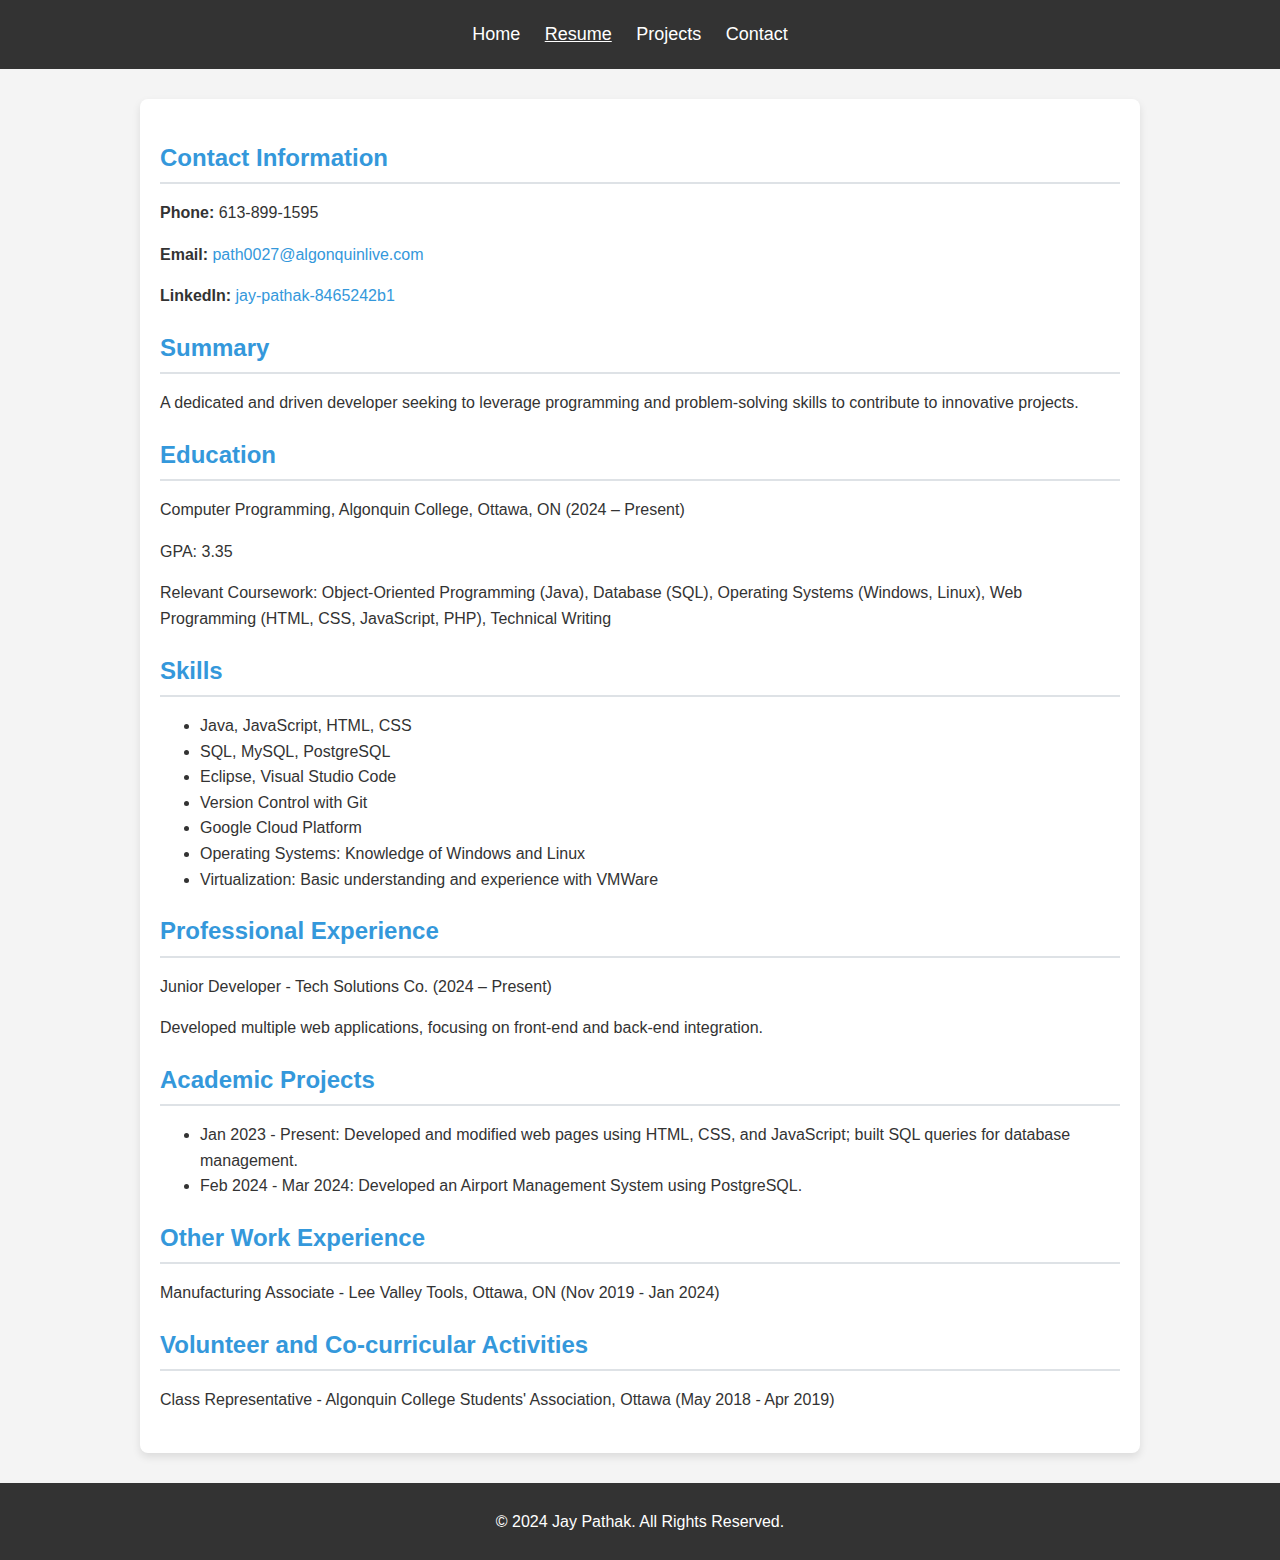
==== resume.html @ be9a31fe "Initial portfolio upload" ====
<!--
  File name: resume.html
  Author: Jay Pathak
  Course: CST8285_322
  Due Date: 7 July 2024
  Professor: Alem Legesse
  Purpose: This file serves as the resume page for the personal portfolio website, detailing the user's contact information, career summary, work experience, skills, and education.
-->
<!DOCTYPE html>
<html lang="en">
<head>
    <meta charset="UTF-8">
    <meta name="viewport" content="width=device-width, initial-scale=1.0">
    <title>Resume - Jay Pathak</title>
    <!-- Link to external CSS file for styling -->
    <link rel="stylesheet" href="css/styles.css">
</head>
<body>
    <!-- Header section with navigation -->
    <header>
        <nav>
            <ul>
                <!-- Navigation links to different pages -->
                <li><a href="index.html">Home</a></li>
                <li><a href="resume.html" class="active">Resume</a></li>
                <li><a href="projects.html">Projects</a></li>
                <li><a href="contact.html">Contact</a></li>
            </ul>
        </nav>
    </header>
    <!-- Main content section -->
    <main>
        <!-- Personal contact information -->
        <section id="personal-info">
            <h2>Contact Information</h2>
            <p><strong>Phone:</strong> 613-899-1595</p>
            <p><strong>Email:</strong> <a href="mailto:path0027@algonquinlive.com">path0027@algonquinlive.com</a></p>
            <p><strong>LinkedIn:</strong> <a href="https://www.linkedin.com/in/jay-pathak-8465242b1" target="_blank">jay-pathak-8465242b1</a></p>
        </section>
        <!-- Summary or objective -->
        <section id="summary">
            <h2>Summary</h2>
            <p>A dedicated and driven developer seeking to leverage programming and problem-solving skills to contribute to innovative projects.</p>
        </section>
        <!-- Educational background -->
        <section id="education">
            <h2>Education</h2>
            <p>Computer Programming, Algonquin College, Ottawa, ON (2024 – Present)</p>
            <p>GPA: 3.35</p>
            <p>Relevant Coursework: Object-Oriented Programming (Java), Database (SQL), Operating Systems (Windows, Linux), Web Programming (HTML, CSS, JavaScript, PHP), Technical Writing</p>
        </section>
        <!-- Skills -->
        <section id="skills">
            <h2>Skills</h2>
            <ul>
                <li>Java, JavaScript, HTML, CSS</li>
                <li>SQL, MySQL, PostgreSQL</li>
                <li>Eclipse, Visual Studio Code</li>
                <li>Version Control with Git</li>
                <li>Google Cloud Platform</li>
                <li>Operating Systems: Knowledge of Windows and Linux</li>
                <li>Virtualization: Basic understanding and experience with VMWare</li>
            </ul>
        </section>
        <!-- Professional experience -->
        <section id="experience">
            <h2>Professional Experience</h2>
            <p>Junior Developer - Tech Solutions Co. (2024 – Present)</p>
            <p>Developed multiple web applications, focusing on front-end and back-end integration.</p>
        </section>
        <!-- Academic projects -->
        <section id="projects">
            <h2>Academic Projects</h2>
            <ul>
                <li>Jan 2023 - Present: Developed and modified web pages using HTML, CSS, and JavaScript; built SQL queries for database management.</li>
                <li>Feb 2024 - Mar 2024: Developed an Airport Management System using PostgreSQL.</li>
            </ul>
        </section>
        <!-- Other work experience -->
        <section id="other-experience">
            <h2>Other Work Experience</h2>
            <p>Manufacturing Associate - Lee Valley Tools, Ottawa, ON (Nov 2019 - Jan 2024)</p>
        </section>
        <!-- Volunteer and co-curricular activities -->
        <section id="volunteer">
            <h2>Volunteer and Co-curricular Activities</h2>
            <p>Class Representative - Algonquin College Students' Association, Ottawa (May 2018 - Apr 2019)</p>
        </section>
    </main>
    <!-- Footer section -->
    <footer>
        <p>© 2024 Jay Pathak. All Rights Reserved.</p>
    </footer>
    <!-- Link to external JavaScript file for functionality -->
    <script src="js/script.js"></script>
</body>
</html>
---- css/styles.css ----
/*
  File name: styles.css
  Author: Jay Pathak
  Course: CST8285_322
  Due Date: 7 July 2024
  Professor: Alem Legesse
  Purpose: This file contains the CSS styles for the personal portfolio website, ensuring a consistent and professional appearance across all pages.
*/

/* Reset and General Body Styles */
body, html {
    margin: 0;
    padding: 0;
    font-family: 'Arial', sans-serif;
    background-color: #f4f4f4;
    color: #333;
    line-height: 1.6;
}

/* Header Styles */
header {
    background-color: #333;
    color: white;
    padding: 20px 0;
    text-align: center;
}

header nav ul {
    list-style-type: none;
    padding: 0;
    margin: 0;
}

header nav ul li {
    display: inline;
    margin-right: 20px;
}

header nav ul li a {
    color: white;
    text-decoration: none;
    font-size: 18px;
}

header nav ul li a.active, header nav ul li a:hover {
    text-decoration: underline;
    transition: color 0.3s ease-in-out;
}

/* Main Content Styles */
main {
    width: 80%;
    max-width: 960px;
    margin: 30px auto;
    padding: 20px;
    background: #fff;
    border-radius: 8px;
    box-shadow: 0 4px 8px rgba(0,0,0,0.1);
}

main section {
    margin-bottom: 20px;
}

main h2 {
    color: #3498db;
    border-bottom: 2px solid #dee2e6;
    padding-bottom: 5px;
    margin-bottom: 10px;
}

main p, main li {
    font-size: 16px;
    color: #333;
}

main a {
    color: #3498db;
    text-decoration: none;
}

main a:hover {
    text-decoration: underline;
}

/* Profile Image Styling */
.profile-img {
    width: 150px;
    height: 150px;
    border-radius: 50%;
    margin: 20px auto;
    display: block;
    transition: transform 0.3s ease;
}

.profile-img:hover {
    transform: scale(1.1);
}

/* Project Image Styling */
.project img {
    width: 100%;
    height: auto;
    transition: transform 0.3s ease, opacity 0.3s ease;
}

.project img:hover {
    transform: scale(1.05);
    opacity: 0.9;
}

/* Button Styling */
button, .btn {
    background-color: #3498db;
    color: white;
    padding: 10px 20px;
    border: none;
    border-radius: 5px;
    cursor: pointer;
    transition: background-color 0.3s ease;
}

button:hover, .btn:hover {
    background-color: #ff6f61;
}

/* Footer Styles */
footer {
    background-color: #333;
    color: white;
    text-align: center;
    padding: 10px 0;
    width: 100%;
    clear: both; /* Clearing any floating elements */
    position: relative; /* Changed from fixed to relative for better content flow */
    margin-top: 20px; /* Ensures space between content and footer */
}

/* Responsive Design Adjustments */
@media (max-width: 768px) {
    header nav ul li {
        display: block;
        text-align: center;
        margin: 10px 0;
    }

    main {
        width: 95%;
        padding: 15px;
    }

    header nav ul li a {
        font-size: 16px;
    }
}

@media (max-width: 480px) {
    main h2 {
        font-size: 20px;
    }

    main p, main li {
        font-size: 14px;
    }
}

/* Smooth scrolling */
html {
    scroll-behavior: smooth;
}

/* Form validation message */
input:invalid, textarea:invalid {
    border-color: red;
}
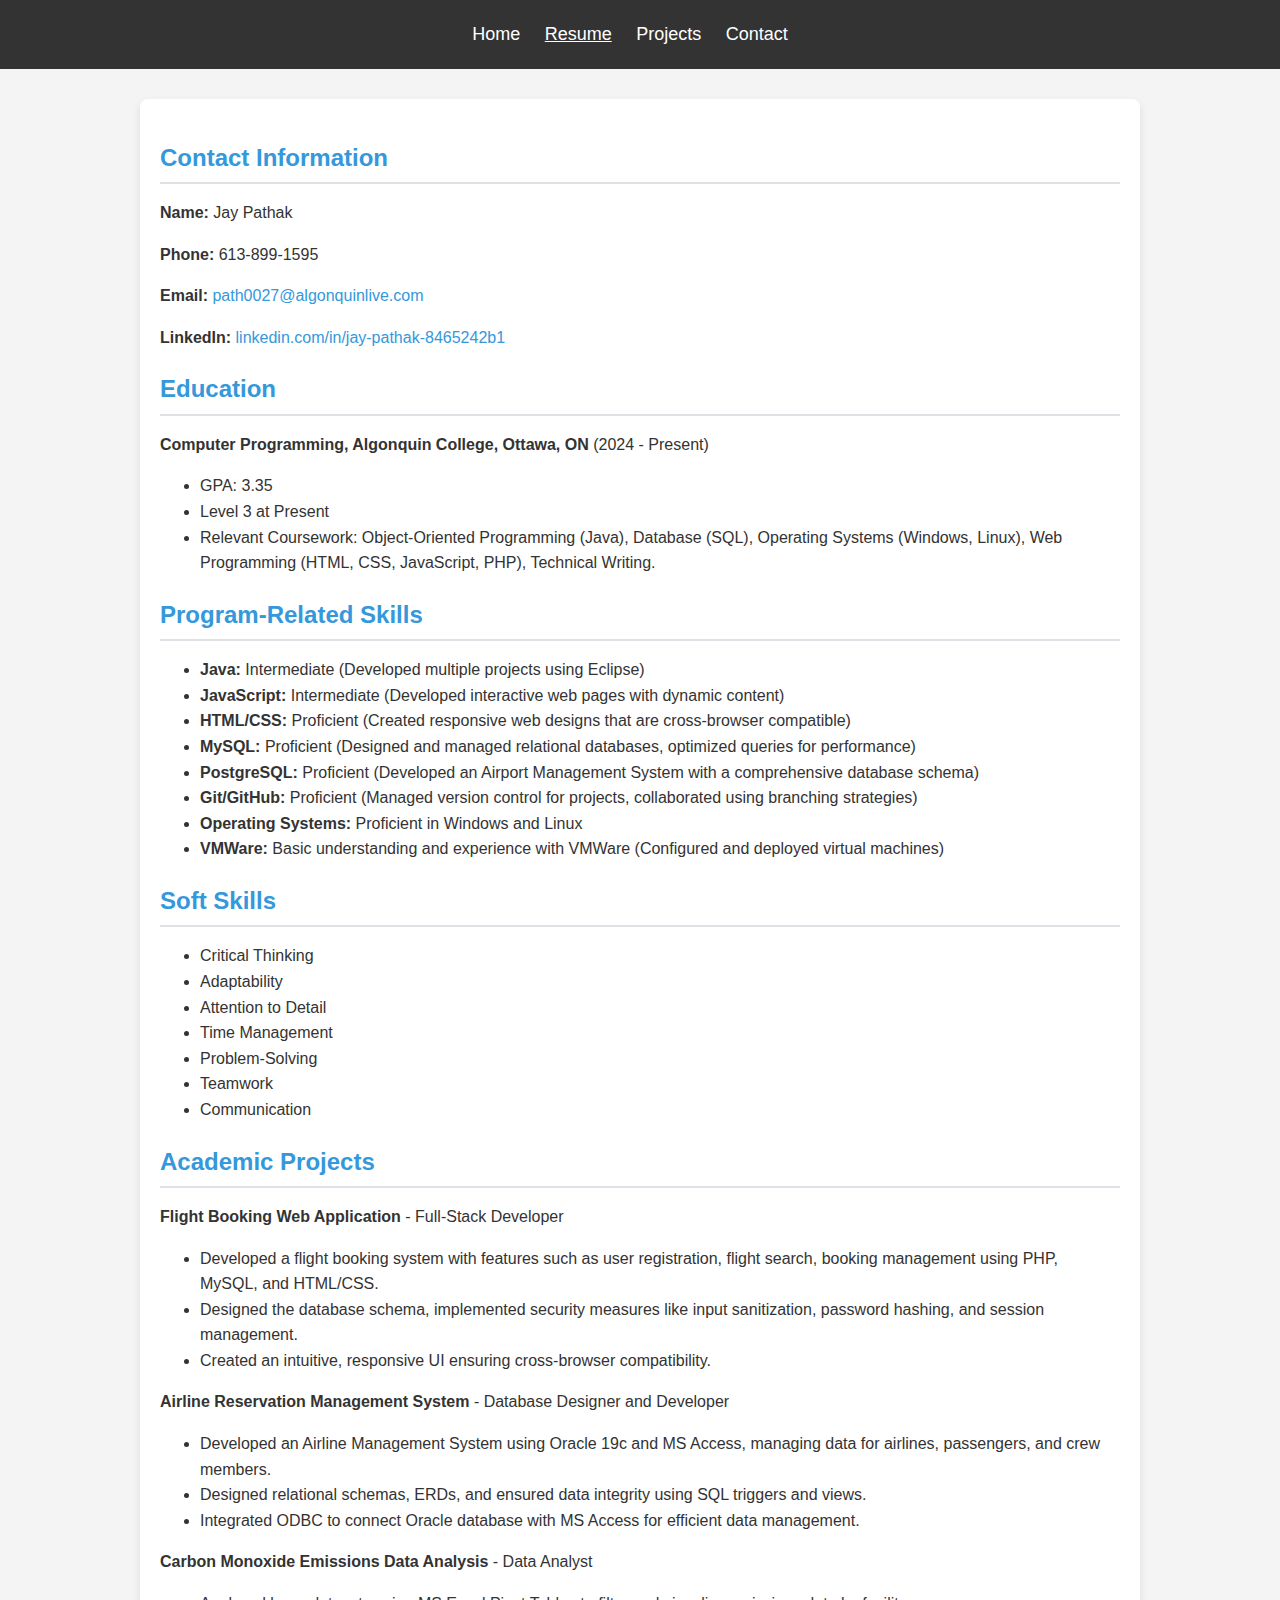
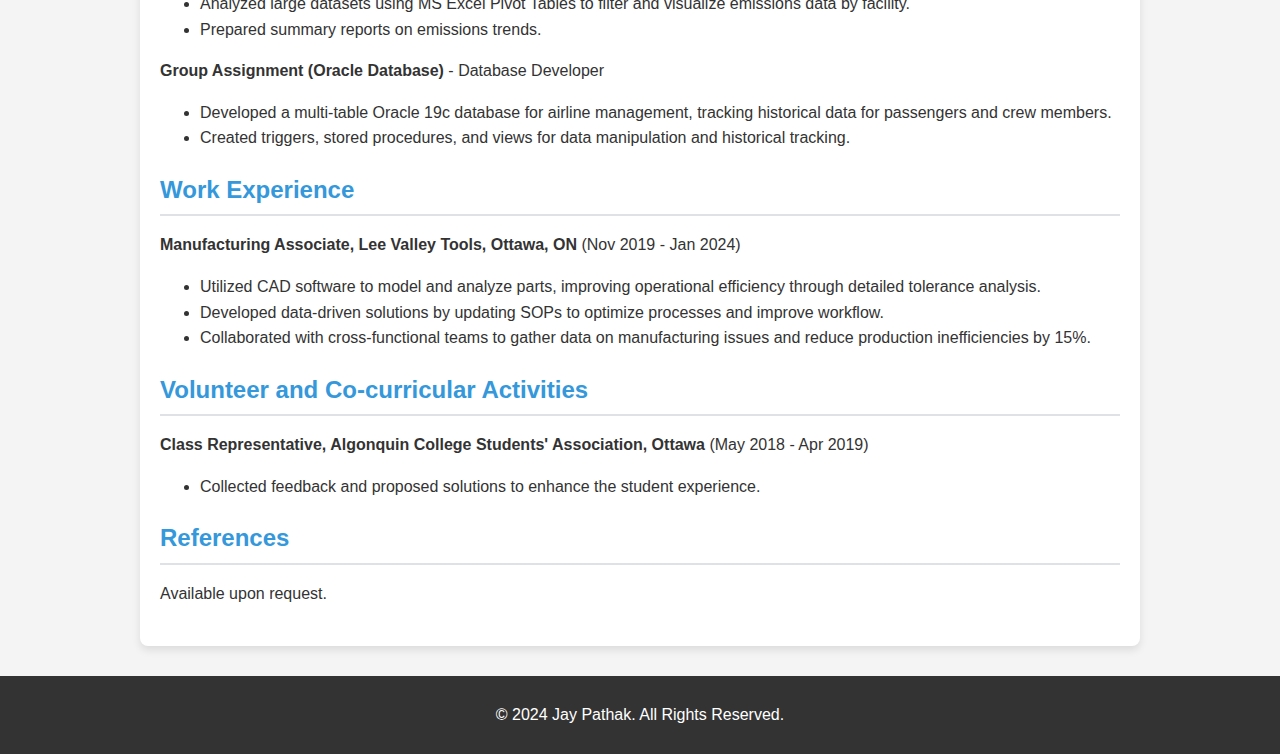
==== commit 4ef37e12: "Update resume.html" ====
--- a/resume.html
+++ b/resume.html
@@ -1,18 +1,9 @@
-<!--
-  File name: resume.html
-  Author: Jay Pathak
-  Course: CST8285_322
-  Due Date: 7 July 2024
-  Professor: Alem Legesse
-  Purpose: This file serves as the resume page for the personal portfolio website, detailing the user's contact information, career summary, work experience, skills, and education.
--->
 <!DOCTYPE html>
 <html lang="en">
 <head>
     <meta charset="UTF-8">
     <meta name="viewport" content="width=device-width, initial-scale=1.0">
     <title>Resume - Jay Pathak</title>
-    <!-- Link to external CSS file for styling -->
     <link rel="stylesheet" href="css/styles.css">
 </head>
 <body>
@@ -20,7 +11,6 @@
     <header>
         <nav>
             <ul>
-                <!-- Navigation links to different pages -->
                 <li><a href="index.html">Home</a></li>
                 <li><a href="resume.html" class="active">Resume</a></li>
                 <li><a href="projects.html">Projects</a></li>
@@ -28,70 +18,118 @@
             </ul>
         </nav>
     </header>
+
     <!-- Main content section -->
     <main>
-        <!-- Personal contact information -->
-        <section id="personal-info">
+        <!-- Contact Information -->
+        <section id="contact-info">
             <h2>Contact Information</h2>
+            <p><strong>Name:</strong> Jay Pathak</p>
             <p><strong>Phone:</strong> 613-899-1595</p>
             <p><strong>Email:</strong> <a href="mailto:path0027@algonquinlive.com">path0027@algonquinlive.com</a></p>
-            <p><strong>LinkedIn:</strong> <a href="https://www.linkedin.com/in/jay-pathak-8465242b1" target="_blank">jay-pathak-8465242b1</a></p>
+            <p><strong>LinkedIn:</strong> <a href="https://www.linkedin.com/in/jay-pathak-8465242b1" target="_blank">linkedin.com/in/jay-pathak-8465242b1</a></p>
         </section>
-        <!-- Summary or objective -->
-        <section id="summary">
-            <h2>Summary</h2>
-            <p>A dedicated and driven developer seeking to leverage programming and problem-solving skills to contribute to innovative projects.</p>
-        </section>
-        <!-- Educational background -->
+
+        <!-- Education -->
         <section id="education">
             <h2>Education</h2>
-            <p>Computer Programming, Algonquin College, Ottawa, ON (2024 – Present)</p>
-            <p>GPA: 3.35</p>
-            <p>Relevant Coursework: Object-Oriented Programming (Java), Database (SQL), Operating Systems (Windows, Linux), Web Programming (HTML, CSS, JavaScript, PHP), Technical Writing</p>
-        </section>
-        <!-- Skills -->
-        <section id="skills">
-            <h2>Skills</h2>
+            <p><strong>Computer Programming, Algonquin College, Ottawa, ON</strong> (2024 - Present)</p>
             <ul>
-                <li>Java, JavaScript, HTML, CSS</li>
-                <li>SQL, MySQL, PostgreSQL</li>
-                <li>Eclipse, Visual Studio Code</li>
-                <li>Version Control with Git</li>
-                <li>Google Cloud Platform</li>
-                <li>Operating Systems: Knowledge of Windows and Linux</li>
-                <li>Virtualization: Basic understanding and experience with VMWare</li>
+                <li>GPA: 3.35</li>
+                <li>Level 3 at Present</li>
+                <li>Relevant Coursework: Object-Oriented Programming (Java), Database (SQL), Operating Systems (Windows, Linux), Web Programming (HTML, CSS, JavaScript, PHP), Technical Writing.</li>
             </ul>
         </section>
-        <!-- Professional experience -->
-        <section id="experience">
-            <h2>Professional Experience</h2>
-            <p>Junior Developer - Tech Solutions Co. (2024 – Present)</p>
-            <p>Developed multiple web applications, focusing on front-end and back-end integration.</p>
+
+        <!-- Program-Related Skills -->
+        <section id="skills">
+            <h2>Program-Related Skills</h2>
+            <ul>
+                <li><strong>Java:</strong> Intermediate (Developed multiple projects using Eclipse)</li>
+                <li><strong>JavaScript:</strong> Intermediate (Developed interactive web pages with dynamic content)</li>
+                <li><strong>HTML/CSS:</strong> Proficient (Created responsive web designs that are cross-browser compatible)</li>
+                <li><strong>MySQL:</strong> Proficient (Designed and managed relational databases, optimized queries for performance)</li>
+                <li><strong>PostgreSQL:</strong> Proficient (Developed an Airport Management System with a comprehensive database schema)</li>
+                <li><strong>Git/GitHub:</strong> Proficient (Managed version control for projects, collaborated using branching strategies)</li>
+                <li><strong>Operating Systems:</strong> Proficient in Windows and Linux</li>
+                <li><strong>VMWare:</strong> Basic understanding and experience with VMWare (Configured and deployed virtual machines)</li>
+            </ul>
         </section>
-        <!-- Academic projects -->
+
+        <!-- Soft Skills -->
+        <section id="soft-skills">
+            <h2>Soft Skills</h2>
+            <ul>
+                <li>Critical Thinking</li>
+                <li>Adaptability</li>
+                <li>Attention to Detail</li>
+                <li>Time Management</li>
+                <li>Problem-Solving</li>
+                <li>Teamwork</li>
+                <li>Communication</li>
+            </ul>
+        </section>
+
+        <!-- Academic Projects -->
         <section id="projects">
             <h2>Academic Projects</h2>
+            <p><strong>Flight Booking Web Application</strong> - Full-Stack Developer</p>
             <ul>
-                <li>Jan 2023 - Present: Developed and modified web pages using HTML, CSS, and JavaScript; built SQL queries for database management.</li>
-                <li>Feb 2024 - Mar 2024: Developed an Airport Management System using PostgreSQL.</li>
+                <li>Developed a flight booking system with features such as user registration, flight search, booking management using PHP, MySQL, and HTML/CSS.</li>
+                <li>Designed the database schema, implemented security measures like input sanitization, password hashing, and session management.</li>
+                <li>Created an intuitive, responsive UI ensuring cross-browser compatibility.</li>
+            </ul>
+
+            <p><strong>Airline Reservation Management System</strong> - Database Designer and Developer</p>
+            <ul>
+                <li>Developed an Airline Management System using Oracle 19c and MS Access, managing data for airlines, passengers, and crew members.</li>
+                <li>Designed relational schemas, ERDs, and ensured data integrity using SQL triggers and views.</li>
+                <li>Integrated ODBC to connect Oracle database with MS Access for efficient data management.</li>
+            </ul>
+
+            <p><strong>Carbon Monoxide Emissions Data Analysis</strong> - Data Analyst</p>
+            <ul>
+                <li>Analyzed large datasets using MS Excel Pivot Tables to filter and visualize emissions data by facility.</li>
+                <li>Prepared summary reports on emissions trends.</li>
+            </ul>
+
+            <p><strong>Group Assignment (Oracle Database)</strong> - Database Developer</p>
+            <ul>
+                <li>Developed a multi-table Oracle 19c database for airline management, tracking historical data for passengers and crew members.</li>
+                <li>Created triggers, stored procedures, and views for data manipulation and historical tracking.</li>
             </ul>
         </section>
-        <!-- Other work experience -->
-        <section id="other-experience">
-            <h2>Other Work Experience</h2>
-            <p>Manufacturing Associate - Lee Valley Tools, Ottawa, ON (Nov 2019 - Jan 2024)</p>
+
+        <!-- Work Experience -->
+        <section id="work-experience">
+            <h2>Work Experience</h2>
+            <p><strong>Manufacturing Associate, Lee Valley Tools, Ottawa, ON</strong> (Nov 2019 - Jan 2024)</p>
+            <ul>
+                <li>Utilized CAD software to model and analyze parts, improving operational efficiency through detailed tolerance analysis.</li>
+                <li>Developed data-driven solutions by updating SOPs to optimize processes and improve workflow.</li>
+                <li>Collaborated with cross-functional teams to gather data on manufacturing issues and reduce production inefficiencies by 15%.</li>
+            </ul>
         </section>
-        <!-- Volunteer and co-curricular activities -->
+
+        <!-- Volunteer and Co-curricular Activities -->
         <section id="volunteer">
             <h2>Volunteer and Co-curricular Activities</h2>
-            <p>Class Representative - Algonquin College Students' Association, Ottawa (May 2018 - Apr 2019)</p>
+            <p><strong>Class Representative, Algonquin College Students' Association, Ottawa</strong> (May 2018 - Apr 2019)</p>
+            <ul>
+                <li>Collected feedback and proposed solutions to enhance the student experience.</li>
+            </ul>
+        </section>
+
+        <!-- References -->
+        <section id="references">
+            <h2>References</h2>
+            <p>Available upon request.</p>
         </section>
     </main>
+
     <!-- Footer section -->
     <footer>
         <p>© 2024 Jay Pathak. All Rights Reserved.</p>
     </footer>
-    <!-- Link to external JavaScript file for functionality -->
-    <script src="js/script.js"></script>
 </body>
 </html>
